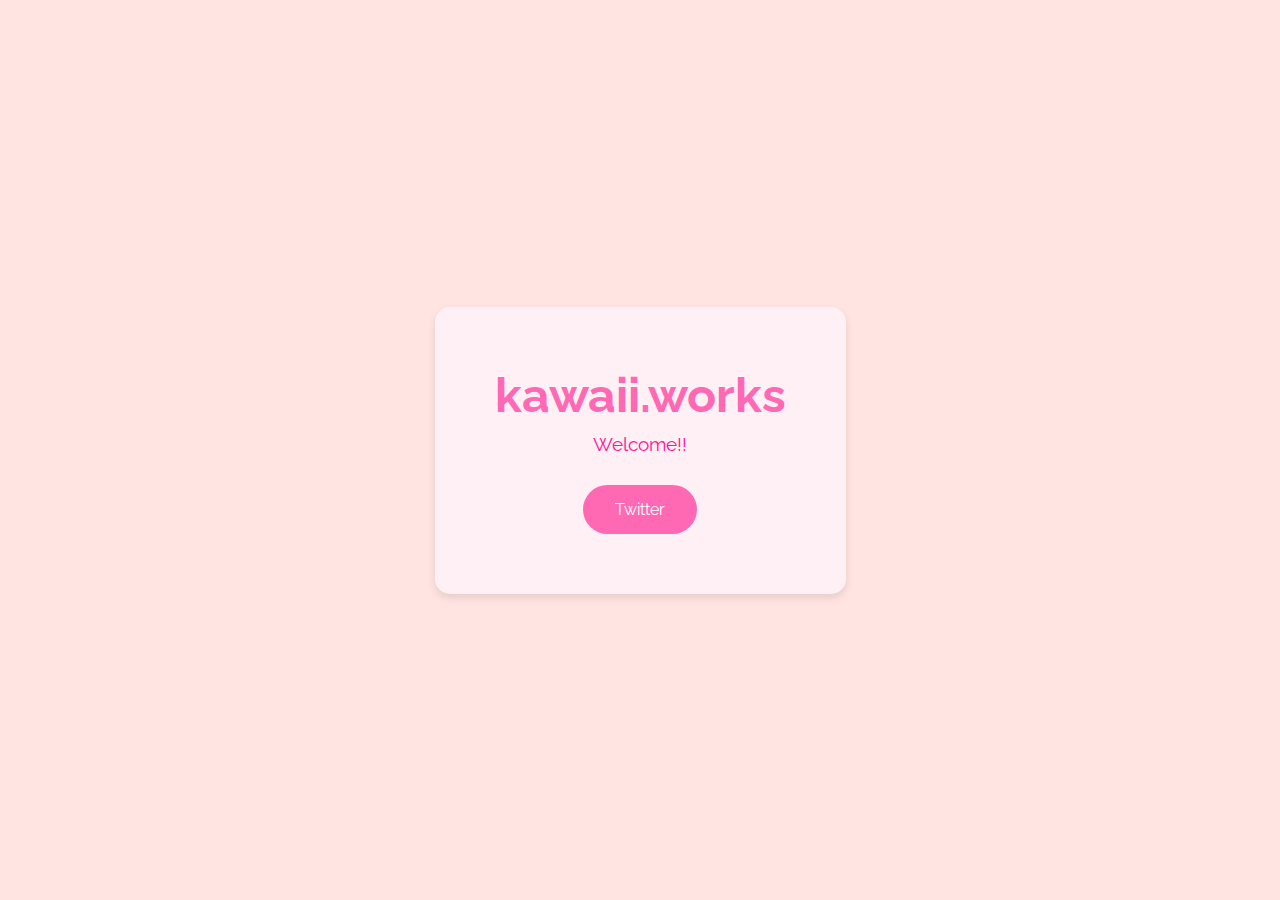
==== index.html @ 36c1e5b8 "Kawaii Update💖" ====
<!DOCTYPE html>
<html lang="ja">
<head>
    <meta charset="UTF-8">
    <meta name="viewport" content="width=device-width, initial-scale=1.0">
    <title>kawaii.works</title>
    <link href="https://fonts.googleapis.com/css2?family=Raleway:wght@300&display=swap" rel="stylesheet">
    <style>@import "./assets/style.css";</style>
</head>
<body>
    <div class="container">
        <h2>kawaii.works</h1>
        <p>Welcome!!</p>
        <a href="https://twitter.com/pi_mannokanzume" class="button">Twitter</a>
        <!-- div class="mo">(*'ω'*)</div -->
    </div>
</body>
</html>
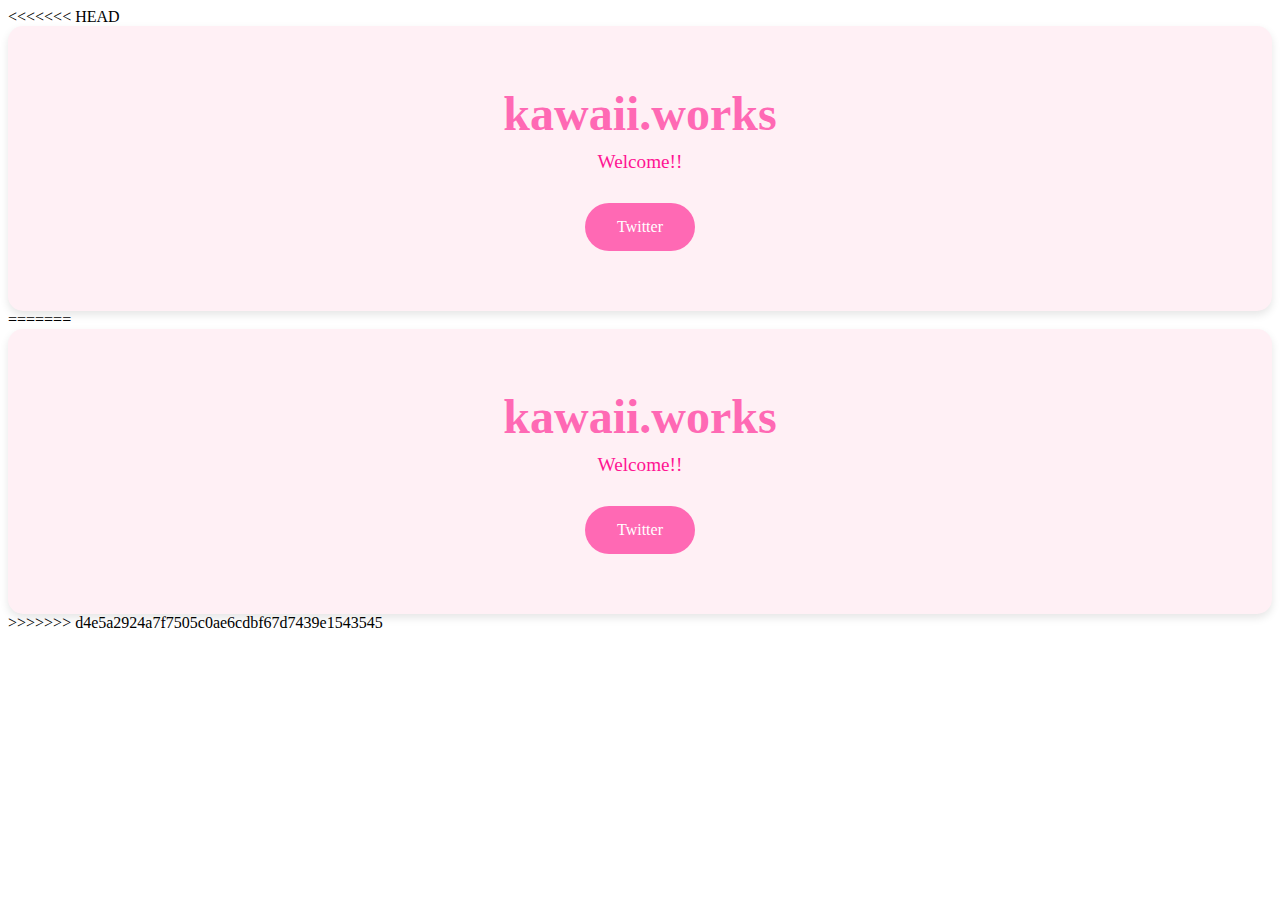
==== commit 7b57becf: "Update" ====
--- a/index.html
+++ b/index.html
@@ -1,11 +1,22 @@
+<<<<<<< HEAD
 <!DOCTYPE html>
 <html lang="ja">
 <head>
     <meta charset="UTF-8">
     <meta name="viewport" content="width=device-width, initial-scale=1.0">
     <title>kawaii.works</title>
+    <link rel="icon" type="image/x-icon" href="./assets/favicon.ico">
     <link href="https://fonts.googleapis.com/css2?family=Raleway:wght@300&display=swap" rel="stylesheet">
     <style>@import "./assets/style.css";</style>
+    <meta property="og:url" content="https://kawaii.works/"/>
+    <meta property="theme-color" content="#ffe4e1"/>
+    <meta property="twitter:site" content="kawaii.works"/>
+    <meta property="twitter:creator" content="kawaii.works"/>
+    <meta property="twitter:title" content="kawaii.works"/>
+    <meta property="twitter:image" content="0"/>
+    <meta property="og:title" content="kawaii.works"/>
+    <meta property="og:description" content="かわいいーわーくす"/>
+    <meta property="og:site_name" content="kawaii.works"/>
 </head>
 <body>
     <div class="container">
@@ -16,3 +27,33 @@
     </div>
 </body>
 </html>
+=======
+<!DOCTYPE html>
+<html lang="ja">
+<head>
+    <meta charset="UTF-8">
+    <meta name="viewport" content="width=device-width, initial-scale=1.0">
+    <title>kawaii.works</title>
+    <link rel="icon" type="image/x-icon" href="./assets/favicon.ico">
+    <link href="https://fonts.googleapis.com/css2?family=Raleway:wght@300&display=swap" rel="stylesheet">
+    <style>@import "./assets/style.css";</style>
+    <meta property="og:url" content="https://kawaii.works/"/>
+    <meta property="theme-color" content="#ffe4e1"/>
+    <meta property="twitter:site" content="kawaii.works"/>
+    <meta property="twitter:creator" content="kawaii.works"/>
+    <meta property="twitter:title" content="kawaii.works"/>
+    <meta property="twitter:image" content="0"/>
+    <meta property="og:title" content="kawaii.works"/>
+    <meta property="og:description" content="かわいいーわーくす"/>
+    <meta property="og:site_name" content="kawaii.works"/>
+</head>
+<body>
+    <div class="container">
+        <h2>kawaii.works</h1>
+        <p>Welcome!!</p>
+        <a href="https://twitter.com/pi_mannokanzume" class="button">Twitter</a>
+        <!-- div class="mo">(*'ω'*)</div -->
+    </div>
+</body>
+</html>
+>>>>>>> d4e5a2924a7f7505c0ae6cdbf67d7439e1543545
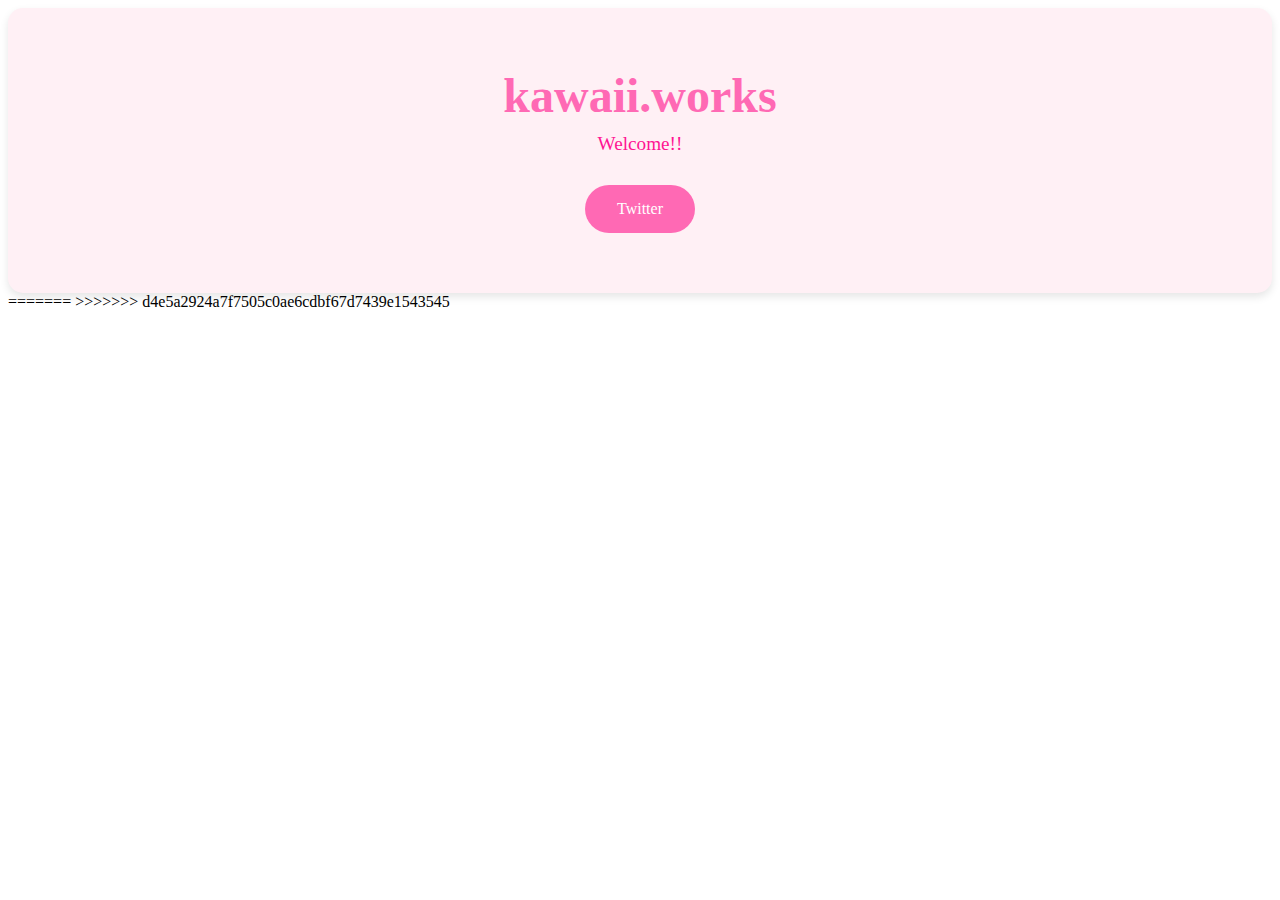
==== commit 04633ea7: "Update index.html" ====
--- a/index.html
+++ b/index.html
@@ -1,4 +1,4 @@
-<<<<<<< HEAD
+
 <!DOCTYPE html>
 <html lang="ja">
 <head>
@@ -28,32 +28,5 @@
 </body>
 </html>
 =======
-<!DOCTYPE html>
-<html lang="ja">
-<head>
-    <meta charset="UTF-8">
-    <meta name="viewport" content="width=device-width, initial-scale=1.0">
-    <title>kawaii.works</title>
-    <link rel="icon" type="image/x-icon" href="./assets/favicon.ico">
-    <link href="https://fonts.googleapis.com/css2?family=Raleway:wght@300&display=swap" rel="stylesheet">
-    <style>@import "./assets/style.css";</style>
-    <meta property="og:url" content="https://kawaii.works/"/>
-    <meta property="theme-color" content="#ffe4e1"/>
-    <meta property="twitter:site" content="kawaii.works"/>
-    <meta property="twitter:creator" content="kawaii.works"/>
-    <meta property="twitter:title" content="kawaii.works"/>
-    <meta property="twitter:image" content="0"/>
-    <meta property="og:title" content="kawaii.works"/>
-    <meta property="og:description" content="かわいいーわーくす"/>
-    <meta property="og:site_name" content="kawaii.works"/>
-</head>
-<body>
-    <div class="container">
-        <h2>kawaii.works</h1>
-        <p>Welcome!!</p>
-        <a href="https://twitter.com/pi_mannokanzume" class="button">Twitter</a>
-        <!-- div class="mo">(*'ω'*)</div -->
-    </div>
-</body>
-</html>
+
 >>>>>>> d4e5a2924a7f7505c0ae6cdbf67d7439e1543545
